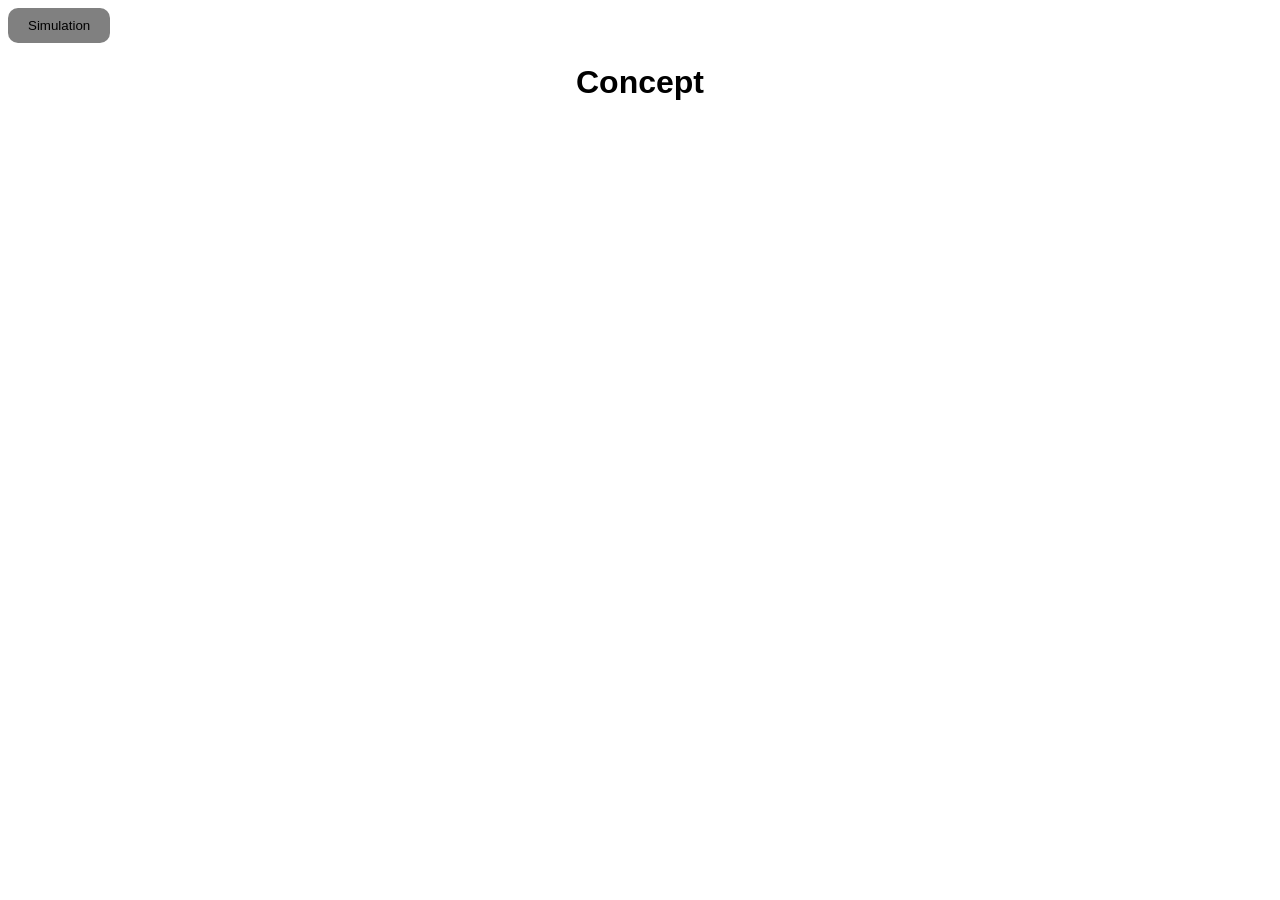
==== concept.html @ 2808aad1 "Add HTML structure and JavaScript functionality for simulation and concept pages Co-authored-by: Cop" ====
<!DOCTYPE html>
<html lang="en">
    <head>
        <meta charset="UTF-8">
        <meta name="viewport" content="width=device-width, initial-scale=1.0">
        <link rel="stylesheet" href="styles.css">
        <title>Document</title>
    </head>
    <body>
        <button id="simulationButton">Simulation</button>
        <h1>Concept</h1>
        <script src="main.js"></script>
    </body>
</html>
---- styles.css ----
html{
    font-family: proxima-nova, sans-serif;
    font-size: 16px;
    font-weight: bold;
}

h1 {
    display: flex;
    justify-content: center;
    text-align: center;
    text-decoration: bold;
    font: Arial, sans-serif; 
}

#simulationButton, #conceptButton {
    color: black;
    background-color: grey;
    border: none;
    padding: 10px 20px;
    cursor: pointer;
    border-radius: 10px;
}

#simulationButton:Hover, #conceptButton:hover {
    background-color: rgb(172, 172, 172);
    transform: translateY(-1px);
}
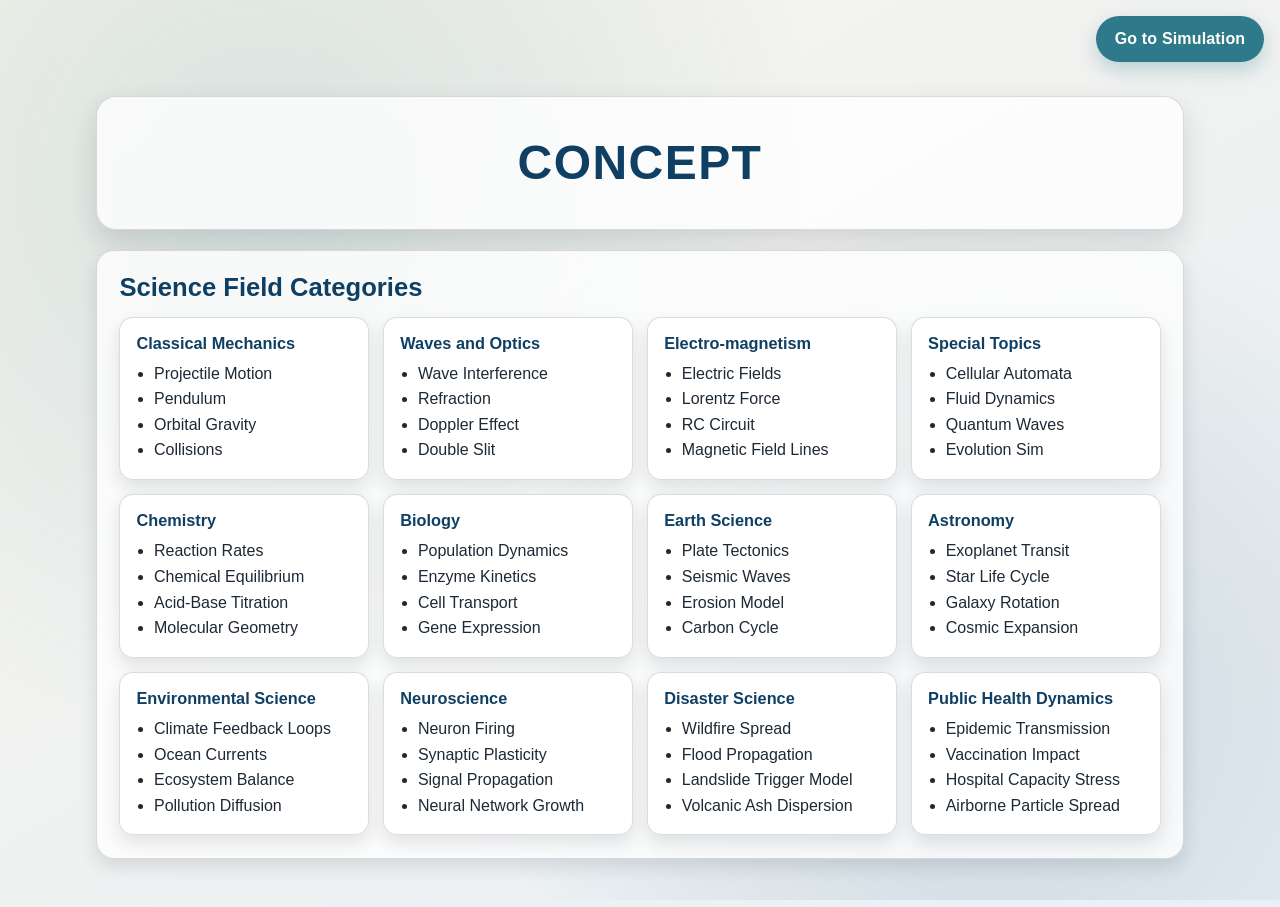
==== commit 1f6c5d86: "Refactor concept and simulation pages with new HTML structure and styles; remove unused JavaScript a" ====
--- a/concept.html
+++ b/concept.html
@@ -1,14 +1,144 @@
 <!DOCTYPE html>
 <html lang="en">
-    <head>
-        <meta charset="UTF-8">
-        <meta name="viewport" content="width=device-width, initial-scale=1.0">
-        <link rel="stylesheet" href="styles.css">
-        <title>Document</title>
-    </head>
-    <body>
-        <button id="simulationButton">Simulation</button>
-        <h1>Concept</h1>
-        <script src="main.js"></script>
-    </body>
+<head>
+    <meta charset="UTF-8">
+    <meta name="viewport" content="width=device-width, initial-scale=1.0">
+    <link rel="stylesheet" href="styles/main.css">
+    <title>Concept</title>
+</head>
+<body>
+    <a class="top-link" href="simulation.html">Go to Simulation</a>
+
+    <main class="page-shell">
+        <header class="page-hero">
+            <h1 class="page-title">Concept</h1>
+        </header>
+
+        <section class="section-card">
+            <h2 class="section-title">Science Field Categories</h2>
+            <div class="category-grid">
+                <article class="topic-card">
+                    <h3>Classical Mechanics</h3>
+                    <ul>
+                        <li>Projectile Motion</li>
+                        <li>Pendulum</li>
+                        <li>Orbital Gravity</li>
+                        <li>Collisions</li>
+                    </ul>
+                </article>
+
+                <article class="topic-card">
+                    <h3>Waves and Optics</h3>
+                    <ul>
+                        <li>Wave Interference</li>
+                        <li>Refraction</li>
+                        <li>Doppler Effect</li>
+                        <li>Double Slit</li>
+                    </ul>
+                </article>
+
+                <article class="topic-card">
+                    <h3>Electro-magnetism</h3>
+                    <ul>
+                        <li>Electric Fields</li>
+                        <li>Lorentz Force</li>
+                        <li>RC Circuit</li>
+                        <li>Magnetic Field Lines</li>
+                    </ul>
+                </article>
+
+                <article class="topic-card">
+                    <h3>Special Topics</h3>
+                    <ul>
+                        <li>Cellular Automata</li>
+                        <li>Fluid Dynamics</li>
+                        <li>Quantum Waves</li>
+                        <li>Evolution Sim</li>
+                    </ul>
+                </article>
+
+                <article class="topic-card">
+                    <h3>Chemistry</h3>
+                    <ul>
+                        <li>Reaction Rates</li>
+                        <li>Chemical Equilibrium</li>
+                        <li>Acid-Base Titration</li>
+                        <li>Molecular Geometry</li>
+                    </ul>
+                </article>
+
+                <article class="topic-card">
+                    <h3>Biology</h3>
+                    <ul>
+                        <li>Population Dynamics</li>
+                        <li>Enzyme Kinetics</li>
+                        <li>Cell Transport</li>
+                        <li>Gene Expression</li>
+                    </ul>
+                </article>
+
+                <article class="topic-card">
+                    <h3>Earth Science</h3>
+                    <ul>
+                        <li>Plate Tectonics</li>
+                        <li>Seismic Waves</li>
+                        <li>Erosion Model</li>
+                        <li>Carbon Cycle</li>
+                    </ul>
+                </article>
+
+                <article class="topic-card">
+                    <h3>Astronomy</h3>
+                    <ul>
+                        <li>Exoplanet Transit</li>
+                        <li>Star Life Cycle</li>
+                        <li>Galaxy Rotation</li>
+                        <li>Cosmic Expansion</li>
+                    </ul>
+                </article>
+
+                <article class="topic-card">
+                    <h3>Environmental Science</h3>
+                    <ul>
+                        <li>Climate Feedback Loops</li>
+                        <li>Ocean Currents</li>
+                        <li>Ecosystem Balance</li>
+                        <li>Pollution Diffusion</li>
+                    </ul>
+                </article>
+
+                <article class="topic-card">
+                    <h3>Neuroscience</h3>
+                    <ul>
+                        <li>Neuron Firing</li>
+                        <li>Synaptic Plasticity</li>
+                        <li>Signal Propagation</li>
+                        <li>Neural Network Growth</li>
+                    </ul>
+                </article>
+
+                <article class="topic-card">
+                    <h3>Disaster Science</h3>
+                    <ul>
+                        <li>Wildfire Spread</li>
+                        <li>Flood Propagation</li>
+                        <li>Landslide Trigger Model</li>
+                        <li>Volcanic Ash Dispersion</li>
+                    </ul>
+                </article>
+
+                <article class="topic-card">
+                    <h3>Public Health Dynamics</h3>
+                    <ul>
+                        <li>Epidemic Transmission</li>
+                        <li>Vaccination Impact</li>
+                        <li>Hospital Capacity Stress</li>
+                        <li>Airborne Particle Spread</li>
+                    </ul>
+                </article>
+            </div>
+        </section>
+
+    </main>
+</body>
 </html>
--- a/styles/main.css
+++ b/styles/main.css
@@ -0,0 +1,222 @@
+:root {
+    --color-bg-top: #f7f4ec;
+    --color-bg-bottom: #e9f0f6;
+    --color-surface: rgba(255, 255, 255, 0.78);
+    --color-surface-strong: rgba(255, 255, 255, 0.92);
+    --color-text: #1d2935;
+    --color-title: #0f3f63;
+    --color-accent: #2f7a8a;
+    --color-accent-hover: #24616e;
+    --color-muted: #5f6f80;
+    --color-border: rgba(29, 41, 53, 0.16);
+    --shadow-soft: 0 12px 28px rgba(21, 31, 41, 0.14);
+    --shadow-card: 0 8px 18px rgba(21, 31, 41, 0.12);
+}
+
+html {
+    font-family: "proxima-nova", "Segoe UI", sans-serif;
+    font-size: 16px;
+    color: var(--color-text);
+}
+
+* {
+    box-sizing: border-box;
+}
+
+body {
+    margin: 0;
+    min-height: 100vh;
+    cursor: default;
+    background: linear-gradient(150deg, var(--color-bg-top) 0%, var(--color-bg-bottom) 100%);
+}
+
+body::before {
+    content: "";
+    position: fixed;
+    inset: 0;
+    background: radial-gradient(circle at 20% 20%, rgba(47, 122, 138, 0.14) 0, transparent 45%),
+        radial-gradient(circle at 78% 78%, rgba(15, 63, 99, 0.14) 0, transparent 42%);
+    pointer-events: none;
+}
+
+h1 {
+    margin: 0;
+}
+
+h2,
+h3,
+p {
+    margin: 0;
+}
+
+a {
+    color: inherit;
+}
+
+.page-shell {
+    width: min(68rem, 92vw);
+    margin: 0 auto;
+    padding: 6rem 0 3rem;
+    display: grid;
+    gap: 1.25rem;
+    position: relative;
+    z-index: 1;
+}
+
+.page-hero {
+    padding: 2.4rem 2rem;
+    border-radius: 20px;
+    background: var(--color-surface);
+    border: 1px solid var(--color-border);
+    box-shadow: var(--shadow-soft);
+    text-align: center;
+}
+
+.page-title {
+    color: var(--color-title);
+    font-size: clamp(1.9rem, 4vw, 3rem);
+    letter-spacing: 0.03em;
+    text-transform: uppercase;
+}
+
+.page-subtitle {
+    margin-top: 0.6rem;
+    color: var(--color-muted);
+    font-weight: 600;
+    font-size: clamp(0.98rem, 1.6vw, 1.1rem);
+}
+
+.top-link {
+    color: #ffffff;
+    background-color: var(--color-accent);
+    text-decoration: none;
+    border: 1px solid transparent;
+    padding: 0.7rem 1rem;
+    min-width: 10.5rem;
+    min-height: 2.9rem;
+    cursor: pointer;
+    border-radius: 999px;
+    position: fixed;
+    top: 1rem;
+    right: 1rem;
+    display: inline-flex;
+    align-items: center;
+    justify-content: center;
+    font-weight: 700;
+    letter-spacing: 0.01em;
+    box-shadow: 0 8px 20px rgba(47, 122, 138, 0.28);
+    transition: transform 0.18s ease, background-color 0.18s ease, box-shadow 0.18s ease;
+    z-index: 2;
+}
+
+.top-link:hover {
+    background-color: var(--color-accent-hover);
+    transform: translateY(-2px);
+    box-shadow: 0 12px 24px rgba(36, 97, 110, 0.34);
+}
+
+.top-link:active {
+    transform: translateY(0);
+}
+
+.section-card {
+    background: var(--color-surface);
+    border: 1px solid var(--color-border);
+    border-radius: 18px;
+    box-shadow: var(--shadow-card);
+    padding: 1.4rem;
+}
+
+.section-title {
+    color: var(--color-title);
+    font-size: clamp(1.2rem, 2.5vw, 1.6rem);
+    margin-bottom: 0.9rem;
+}
+
+.category-grid,
+.simulation-grid,
+.difficulty-grid {
+    display: grid;
+    gap: 0.9rem;
+}
+
+.category-grid {
+    grid-template-columns: repeat(auto-fit, minmax(14.5rem, 1fr));
+}
+
+.simulation-grid {
+    grid-template-columns: repeat(auto-fit, minmax(11.2rem, 1fr));
+}
+
+.difficulty-grid {
+    grid-template-columns: repeat(auto-fit, minmax(12rem, 1fr));
+}
+
+.topic-card,
+.difficulty-card,
+.simulation-card {
+    background: var(--color-surface-strong);
+    border: 1px solid var(--color-border);
+    border-radius: 14px;
+    box-shadow: var(--shadow-card);
+    padding: 1rem;
+}
+
+.topic-card h3,
+.difficulty-card h3,
+.simulation-card h3 {
+    color: var(--color-title);
+    font-size: 1.02rem;
+    margin-bottom: 0.5rem;
+}
+
+.topic-card ul {
+    margin: 0;
+    padding-left: 1.1rem;
+    text-align: left;
+    line-height: 1.6;
+    color: var(--color-text);
+}
+
+.difficulty-card p,
+.simulation-card p {
+    color: var(--color-muted);
+    font-weight: 600;
+    font-size: 0.94rem;
+}
+
+.simulation-card {
+    text-decoration: none;
+    text-align: left;
+    transition: transform 0.18s ease, box-shadow 0.18s ease, border-color 0.18s ease;
+}
+
+.simulation-card:hover {
+    transform: translateY(-3px);
+    border-color: rgba(47, 122, 138, 0.42);
+    box-shadow: 0 12px 24px rgba(36, 97, 110, 0.2);
+}
+
+@media (max-width: 640px) {
+    .page-shell {
+        width: min(94vw, 35rem);
+        padding-top: 5.3rem;
+        gap: 0.95rem;
+    }
+
+    .page-hero {
+        padding: 2rem 1.1rem;
+    }
+
+    .top-link {
+        top: 0.75rem;
+        right: 0.75rem;
+        min-width: 9.4rem;
+        min-height: 2.6rem;
+        font-size: 0.92rem;
+    }
+
+    .section-card {
+        padding: 1rem;
+    }
+}
